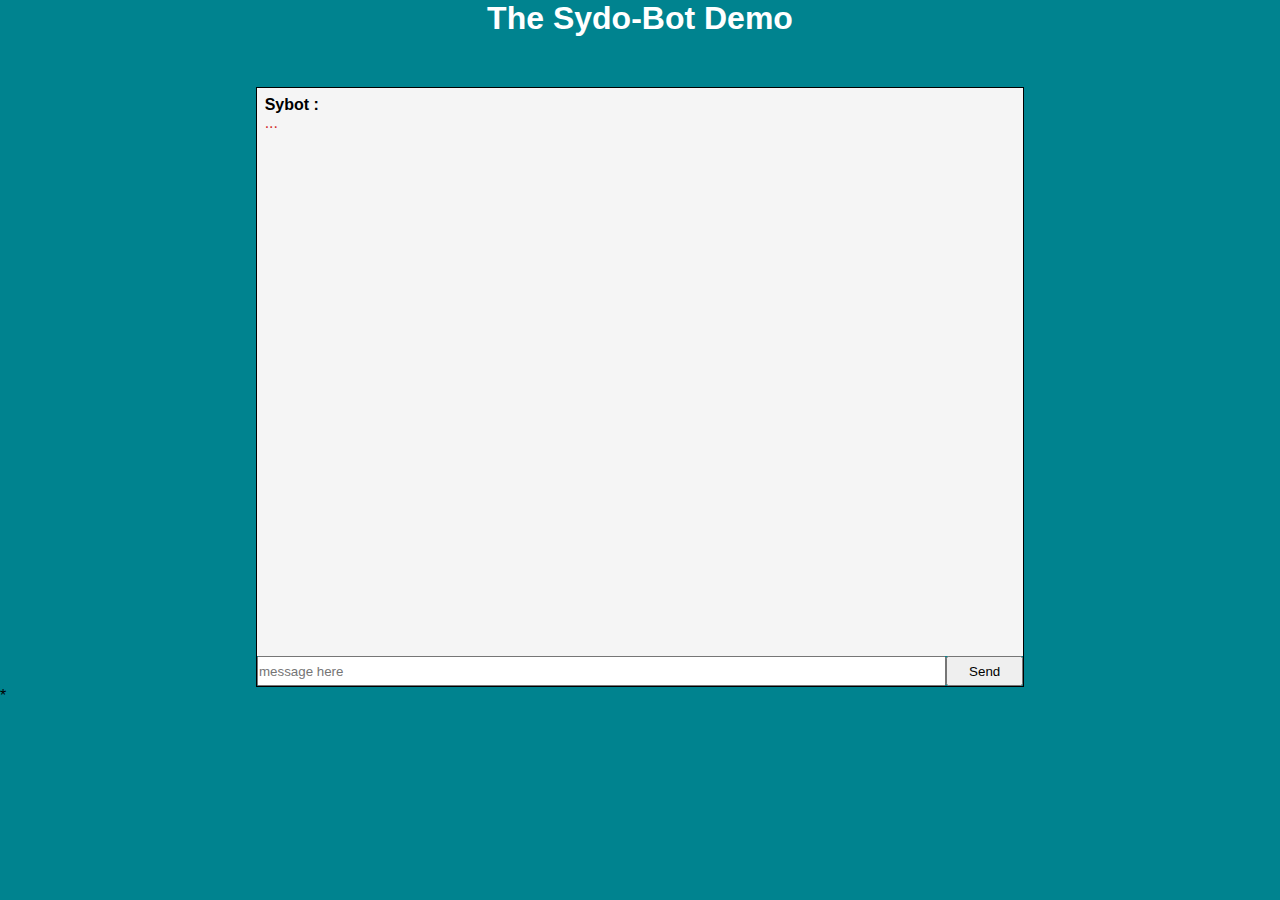
==== index.html @ d0933a2b "test" ====
<!DOCTYPE html>
<html>
    <head>
        <meta charset="UTF-8"/>
        <title>Saibot</title>
    <link rel="stylesheet" type="text/css" href="styles.css"/>
    </head>
    <body onload="init()">
        <h1 class="center">The Sydo-Bot Demo</h1>
        <div class="center" id="chatZone">
            <div id="field"></div>
            <input id="userSay" type="text" onkeypress="enter(event)" placeholder="message here"/><button  onclick="answerUser()">Send</button>
        </div>
        <script type="text/javascript" src="script.js"></script>*
        <script type="text/javascript" src="server.js"></script>
    </body>
</html>
---- styles.css ----
*{
    margin: 0;
    padding: 0;
}
html {
    box-sizing: border-box;
}
*, *:before, *:after {
    box-sizing: inherit;
}
body {
    font-family: Geneva, Arial, sans-serif;
    background-color: #00838F
}
.trans_liquid
{
    transition: all 700ms cubic-bezier(0.525, -0.580, 0.790, 1.420);
}
#chatZone
{
    width: 60%;
    height: 600px;
    margin-top: 50px;
    border: 1px solid black;
}
#field
{
    padding: 1%;
    width: 100%;
    height: 95%;
    overflow-y: scroll;
    background-color: #F5F5F5;
    text-align: left;
}
#chatZone input
{
    width: 90%;
    height: 5%
}
#chatZone button
{
    width: 10%;
    height: 5%;
}
.message
{
    text-align: left;
}
.saibot
{
    width: 100%;
    height: 5%;
}
.center
{
    margin: auto;
    text-align: center;
}
script a{
    text-align: left;
}

video
{
    width: 100%;
    border: 1px solid black;
}
.Sybot
{
    color: #d32f2f;
    border-radius: 5%;

}
span {
    font-weight: bold;
}
.User
{
    color: #283593;
}
.play
{
    display: block;
}
h1
{
    color: white;
}
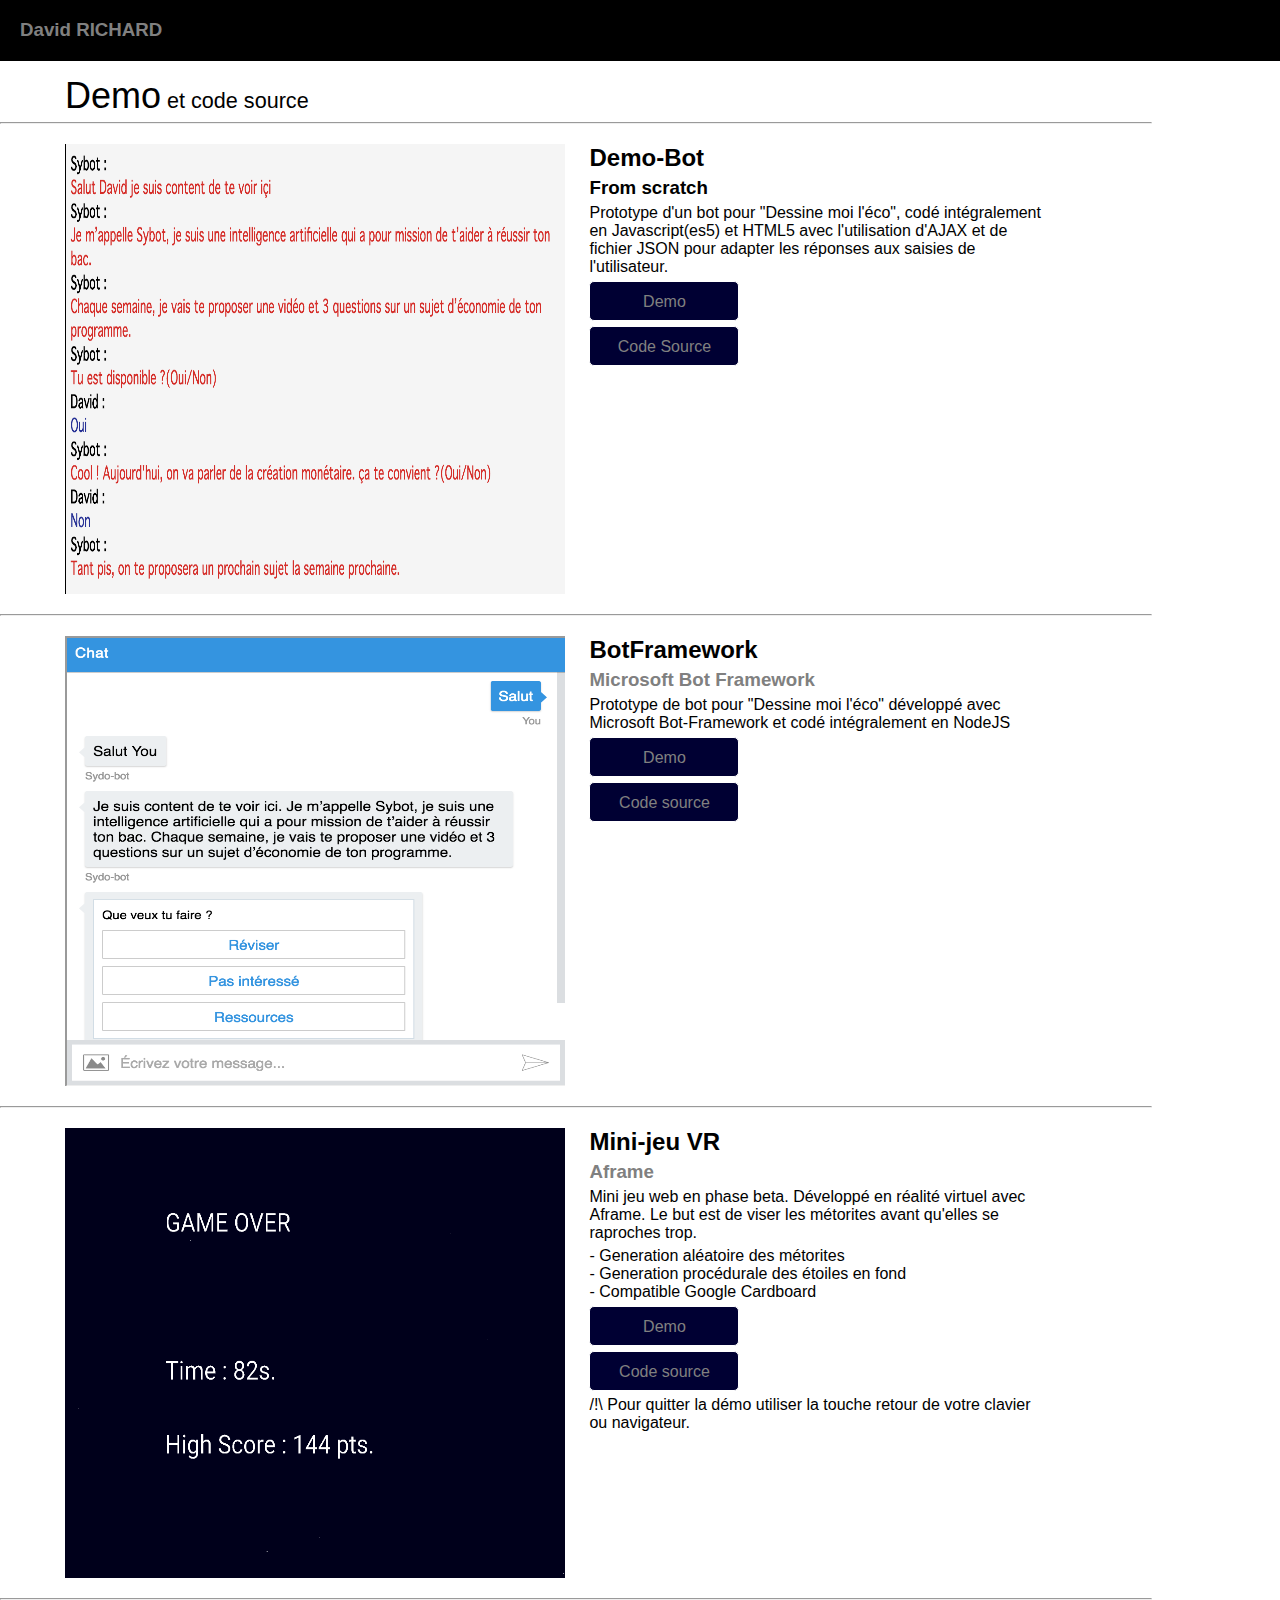
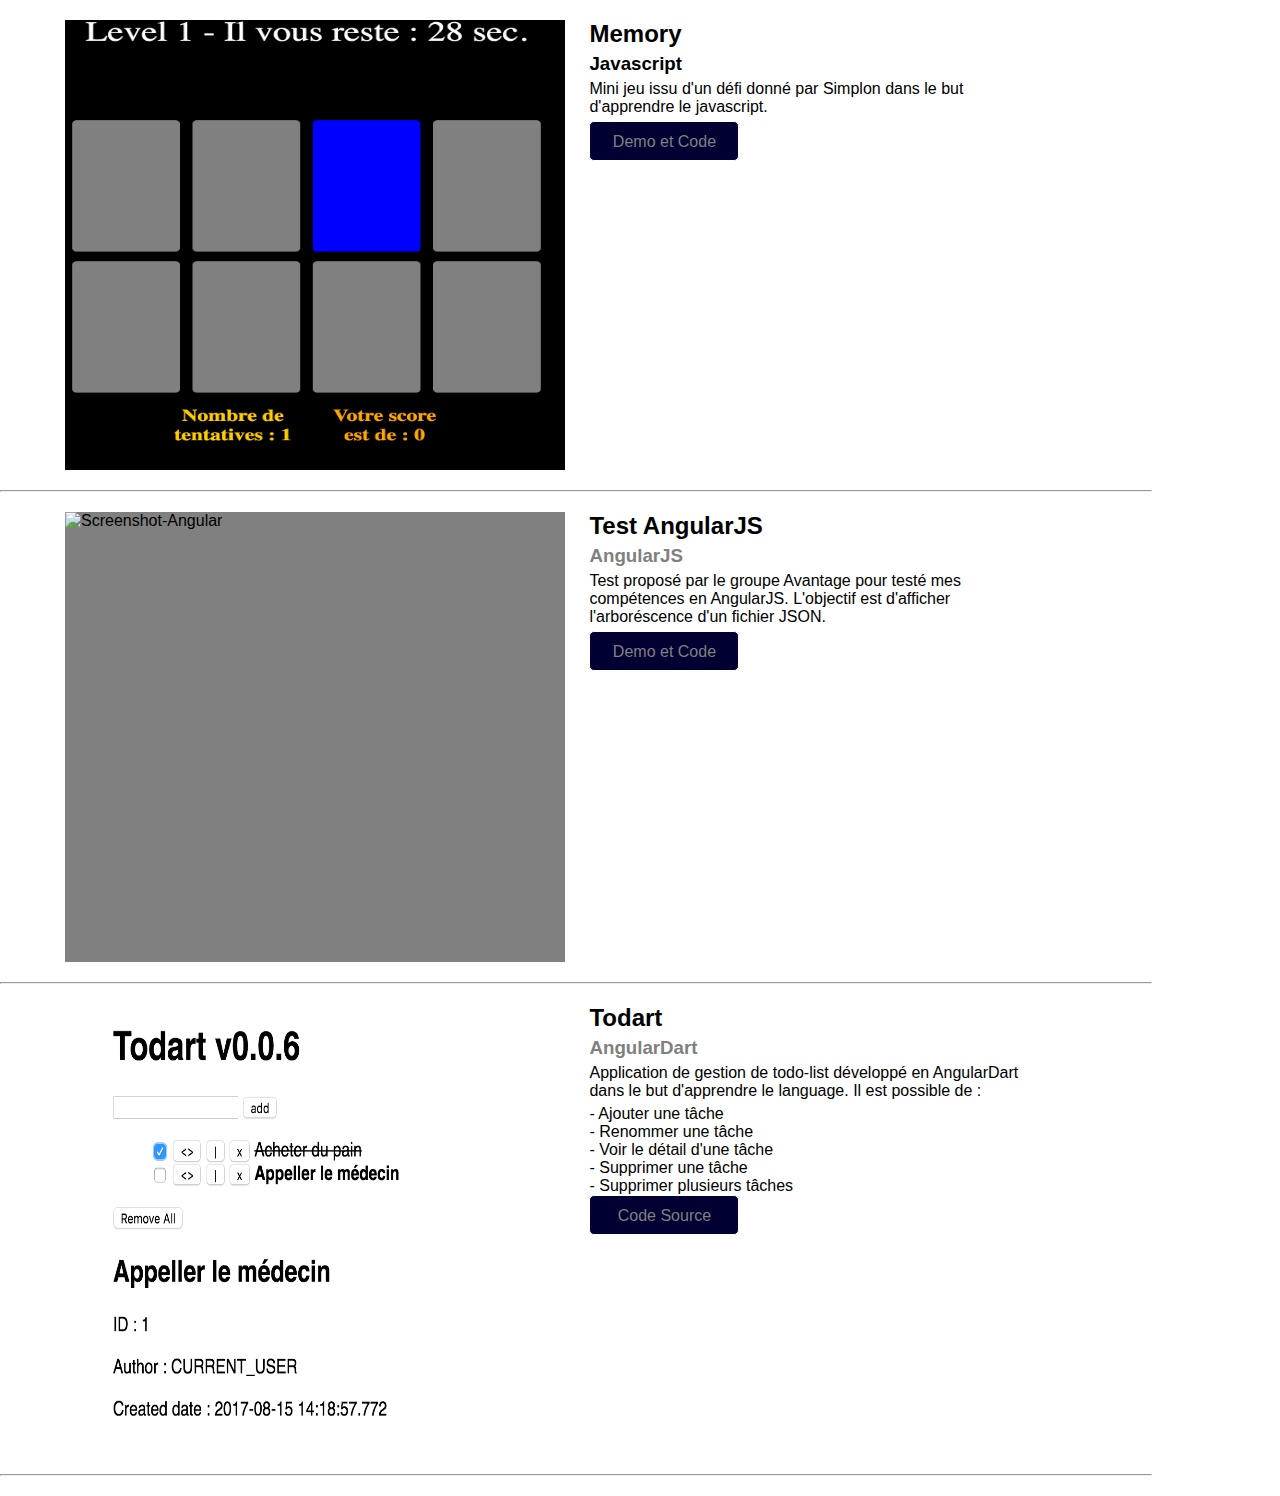
==== commit d3532ae2: "Github Page" ====
--- a/index.html
+++ b/index.html
@@ -1,17 +1,98 @@
 <!DOCTYPE html>
 <html>
-    <head>
-        <meta charset="UTF-8"/>
-        <title>Saibot</title>
-    <link rel="stylesheet" type="text/css" href="styles.css"/>
-    </head>
-    <body onload="init()">
-        <h1 class="center">The Sydo-Bot Demo</h1>
-        <div class="center" id="chatZone">
-            <div id="field"></div>
-            <input id="userSay" type="text" onkeypress="enter(event)" placeholder="message here"/><button  onclick="answerUser()">Send</button>
-        </div>
-        <script type="text/javascript" src="script.js"></script>*
-        <script type="text/javascript" src="server.js"></script>
-    </body>
+  <head>
+    <meta charset="utf-8">
+    <title>Collone</title>
+      <link href="style.css" rel="stylesheet" type="text/css"/>
+  </head>
+  <body>
+    <div id="header">
+      <ul id="nav">
+        <li><h3>David RICHARD</h3></li>
+      </ul>
+    </div>
+      <div id="container">
+      <h1>Demo<span> et code source</span></h1>
+      <hr></hr>
+      <div class="box"><img src="Assets/demoBot.png" alt="Screenshot-demoBot"/></div>
+      <div class="text">
+        <h2>Demo-Bot</h2>
+        <h3>From scratch</h3>
+        <p>Prototype d'un bot pour "Dessine moi l'éco", codé intégralement en Javascript(es5) et HTML5 avec l'utilisation d'AJAX et de fichier JSON pour adapter les réponses aux saisies de l'utilisateur.</p>
+        <div class="button"><a href="./Demo-bot/">Demo</a></div>
+        <div class="button"><a href="#">Code Source</a></div>  
+      </div>
+      <hr></hr>
+      <div class="box">
+        <img src="Assets/botFrame.png" alt="Screenshot-botFrame"/>
+      </div>
+      <div class="text">
+        <h2>BotFramework</h2>
+        <h3><a href="https://dev.botframework.com/">Microsoft Bot Framework</a></h3>
+        <p>Prototype de bot pour "Dessine moi l'éco" développé avec Microsoft Bot-Framework et codé intégralement en NodeJS</p>
+        <div class="button"><a href="./botFramework/">Demo</a></div>
+        <div class="button"><a href="#">Code source</a></div>  
+      </div>
+      <hr></hr>
+      <div class="box">
+          <img src="Assets/appVR.png" alt="Screenshot-AppVr"/>
+     </div>
+      <div class="text">
+        <h2>Mini-jeu VR</h2>
+        <h3><a href="https://aframe.io/">Aframe</a></h3>
+          <p>Mini jeu web en phase beta. Développé en réalité virtuel avec Aframe. Le but est de viser les métorites avant qu'elles se raproches trop.
+              <ul style="list-style: none">
+                <li>- Generation aléatoire des métorites</li>
+                <li>- Generation procédurale des étoiles en fond</li>
+                <li>- Compatible Google Cardboard</li>
+              </ul>
+          </p>
+        <div class="button"><a href="./AppVr/">Demo</a></div>
+        <div class="button"><a href="#">Code source</a></div>
+        <p>
+            /!\ Pour quitter la démo utiliser la touche retour de votre clavier ou navigateur.  
+        </p>
+      </div>
+      <hr></hr>
+      <div class="box">
+        <img src="Assets/memo.png" alt="Screenshot-memo"/>    
+      </div>
+      <div class="text">
+        <h2>Memory</h2>
+        <h3>Javascript</h3>
+        <p>Mini jeu issu d'un défi donné par Simplon dans le but d'apprendre le javascript.</p>
+        <div class="button"><a href="https://plnkr.co/L1NsJcMdjCAmuBwAmJeO">Demo et Code</a></div>
+      </div>
+      <hr></hr>
+      <div class="box">
+          <img src="Assets/angular.png" alt="Screenshot-Angular"/>
+      </div>
+      <div class="text">
+        <h2>Test AngularJS</h2>
+        <h3><a href="https://angularjs.org"/>AngularJS</a></h3>
+        <p>Test proposé par le groupe Avantage pour testé mes compétences en AngularJS. L'objectif est d'afficher l'arboréscence d'un fichier JSON.</p>
+        <div class="button"><a href="https://plnkr.co/TswmomLnpfi4YHS0m55P">Demo et Code</a></div>
+      </div>
+        <hr></hr>
+    <div class="box">
+          <img src="Assets/todart.png" alt="Screenshot-Todart"/>
+      </div>
+      <div class="text">
+        <h2>Todart</h2>
+        <h3><a href="https://www.dartlang.org/">AngularDart</a></h3>
+        <p>Application de gestion de todo-list développé en AngularDart dans le but d'apprendre le language.
+           Il est possible de : 
+        </p>
+          <ul style="list-style:none">
+            <li>- Ajouter une tâche</li>
+            <li>- Renommer une tâche</li>
+            <li>- Voir le détail d'une tâche</li>
+            <li>- Supprimer une tâche</li>
+            <li>- Supprimer plusieurs tâches</li>  
+        </ul>  
+        <div class="button"><a href="https://github.com/David-Rc/Todart">Code Source</a></div>
+      </div>
+        <hr></hr>    
+    </div>
+  </body>
 </html>--- a/style.css
+++ b/style.css
@@ -0,0 +1,158 @@
+ /*{
+      border: 1px dashed blue;
+    }*/
+    *{
+        margin: 0;
+        padding: 0;
+    }
+    html {
+        box-sizing: border-box;
+    }
+    *, *:before, *:after {
+        box-sizing: inherit;
+    }
+    h1 {
+        font-weight: 500;
+        font-size: 36px;
+        margin-left: 65px;
+        margin-bottom: 5px;
+    }
+    hr {
+      color: black;
+      width: 90%;
+      margin-top: 5px;
+      margin-bottom: 20px;
+    }
+    body {
+      margin: 0;
+      padding: 0;
+      font-family: helvetica, arial;
+    }
+    #header {
+      color: grey;
+      width: 100%;
+      background-color: black;
+      position:fixed;
+      padding-left: 20px;
+    }
+    span {
+      font-size: 0.6em;
+    }
+    .box {
+      margin-left: 65px;
+      margin-bottom: 15px;
+      margin-right: 20px;
+      height: 450px;
+      width: 500px;
+      background-color: grey;
+      display: inline-block;
+    }
+    img {
+      height: 450px;
+      width: 500px;
+    }
+    .text {
+      vertical-align: top;
+      display: inline-block;
+      width: 460px;
+      /*float: right;*/
+    }
+    .button a {
+      line-height: 40px;
+      text-align: center;
+      height: 40px;
+      width: 150px;
+      display: block;
+      border-radius: 5px;
+      color: grey;
+      background-color: #000033;
+      border: 1px solid white;
+      text-decoration: none;
+      margin-bottom: 5px;    
+    }
+    .button a:hover {
+      border: 1px solid white;
+      background-color: #003399;
+          
+    }
+    h3 a{
+      color: grey;
+      text-decoration: none;
+    }
+    h3 a:hover
+    {
+        color: #003399;
+    }
+ul{
+    list-style: none;
+}
+
+h2{
+    margin-bottom: 5px;
+}
+h3{
+    margin-bottom: 5px;
+}
+p{
+    margin-bottom: 5px;
+}
+    li a {
+      color: grey;
+      text-decoration: none;
+    }
+    a:hover {
+      text-decoration: none;
+      color: white;
+      cursor: pointer;    
+    }
+    a:visited: {
+      text-decoration: none;
+      color: grey;
+    }
+    #container {
+      padding-top: 75px;
+      position: static;
+    }
+    #nav {
+  	padding: 0; margin: 0;
+    line-height: 60px;
+    }
+    #nav li {
+  	display: inline;
+  	list-style: none;
+    }
+    #nav h3 {
+    display: inline;
+    list-style: none;
+    }
+    #nav a {
+  	display:inline-block;
+  	margin: 0 20px;
+    }
+    #pages {
+      text-align: center;
+      display: inline-block;
+      list-style: none;
+      box-sizing: border-box;
+    }
+    #pages li {
+      text-align: center;
+      display: inline-block;
+      list-style: none;
+    }
+    #pages a {
+      color: blue;
+      display: inline-block;
+      text-align: center;
+      list-style: none;
+      margin: 0 10px;
+    }
+    #pages a:hover {
+      font-weight: bold;
+    }
+    #center {
+      text-align: center;
+    }
+    #row {
+      margin-left: 65px;
+    }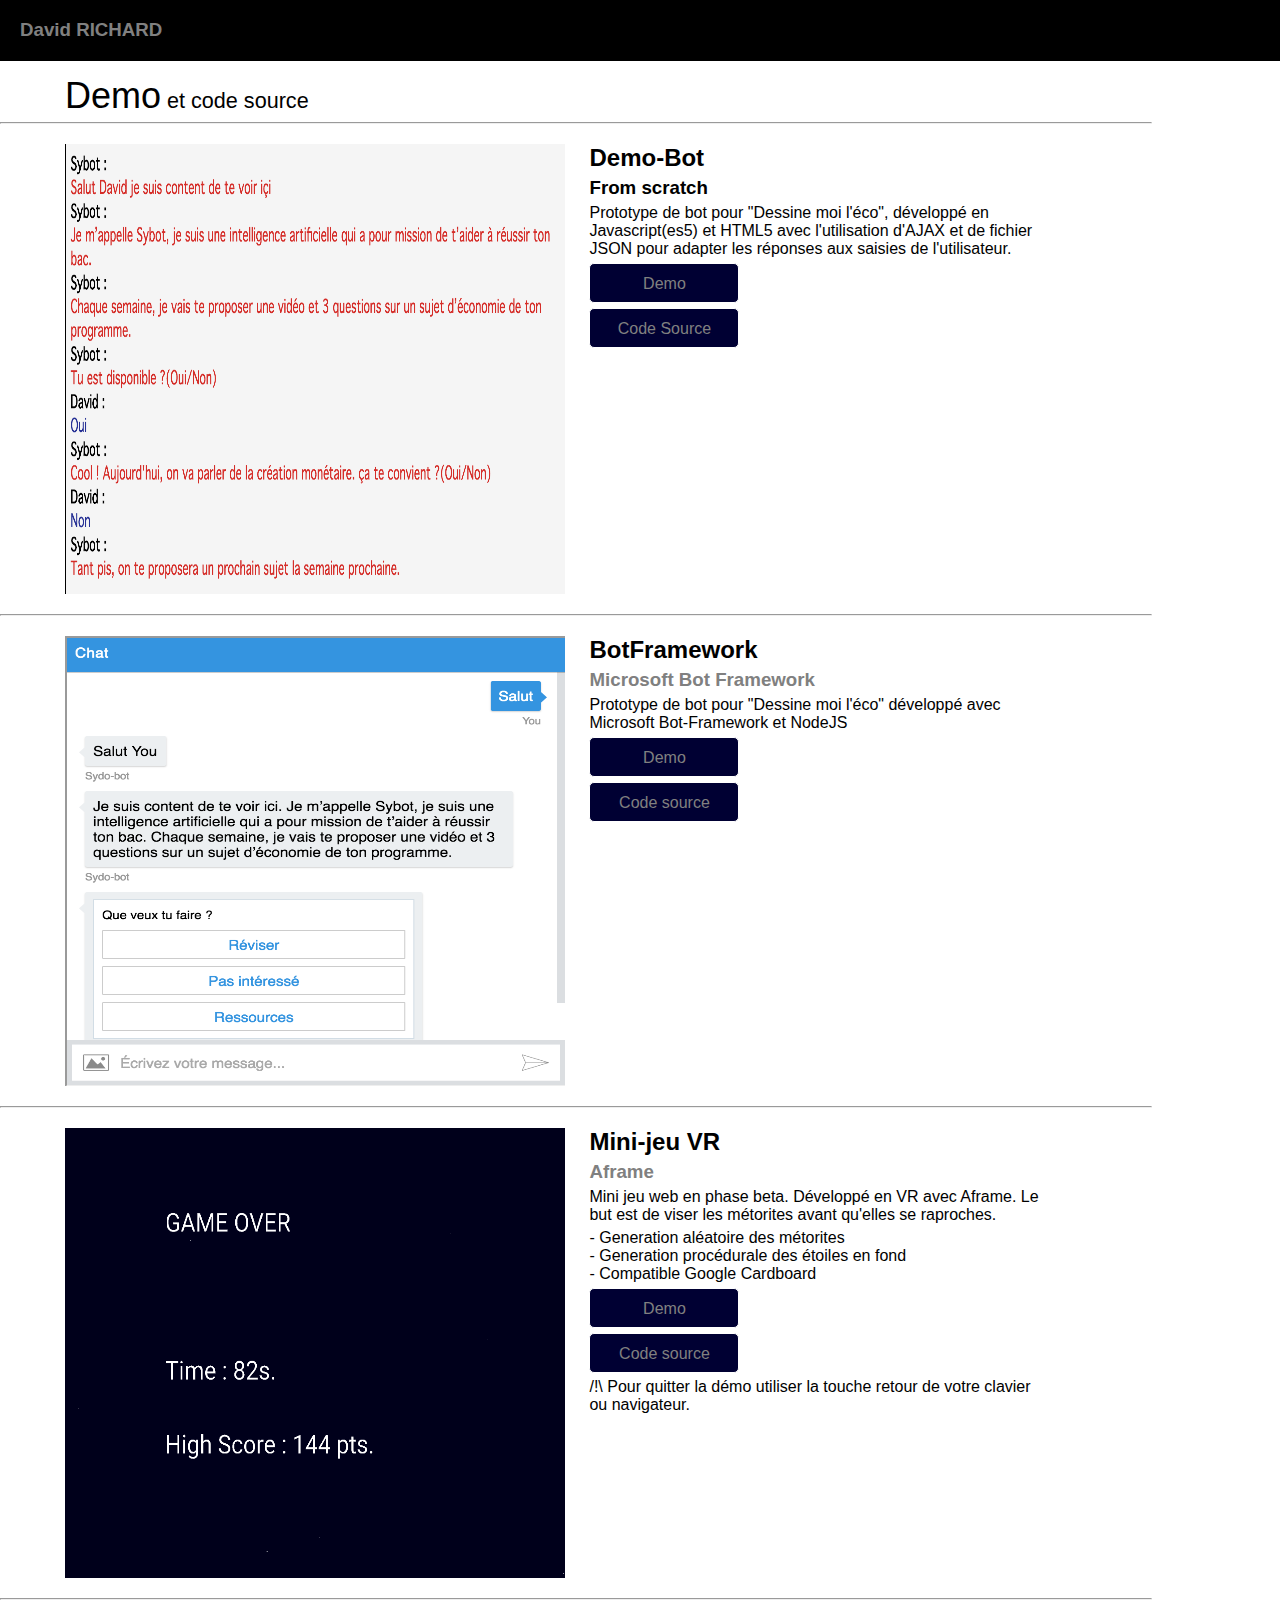
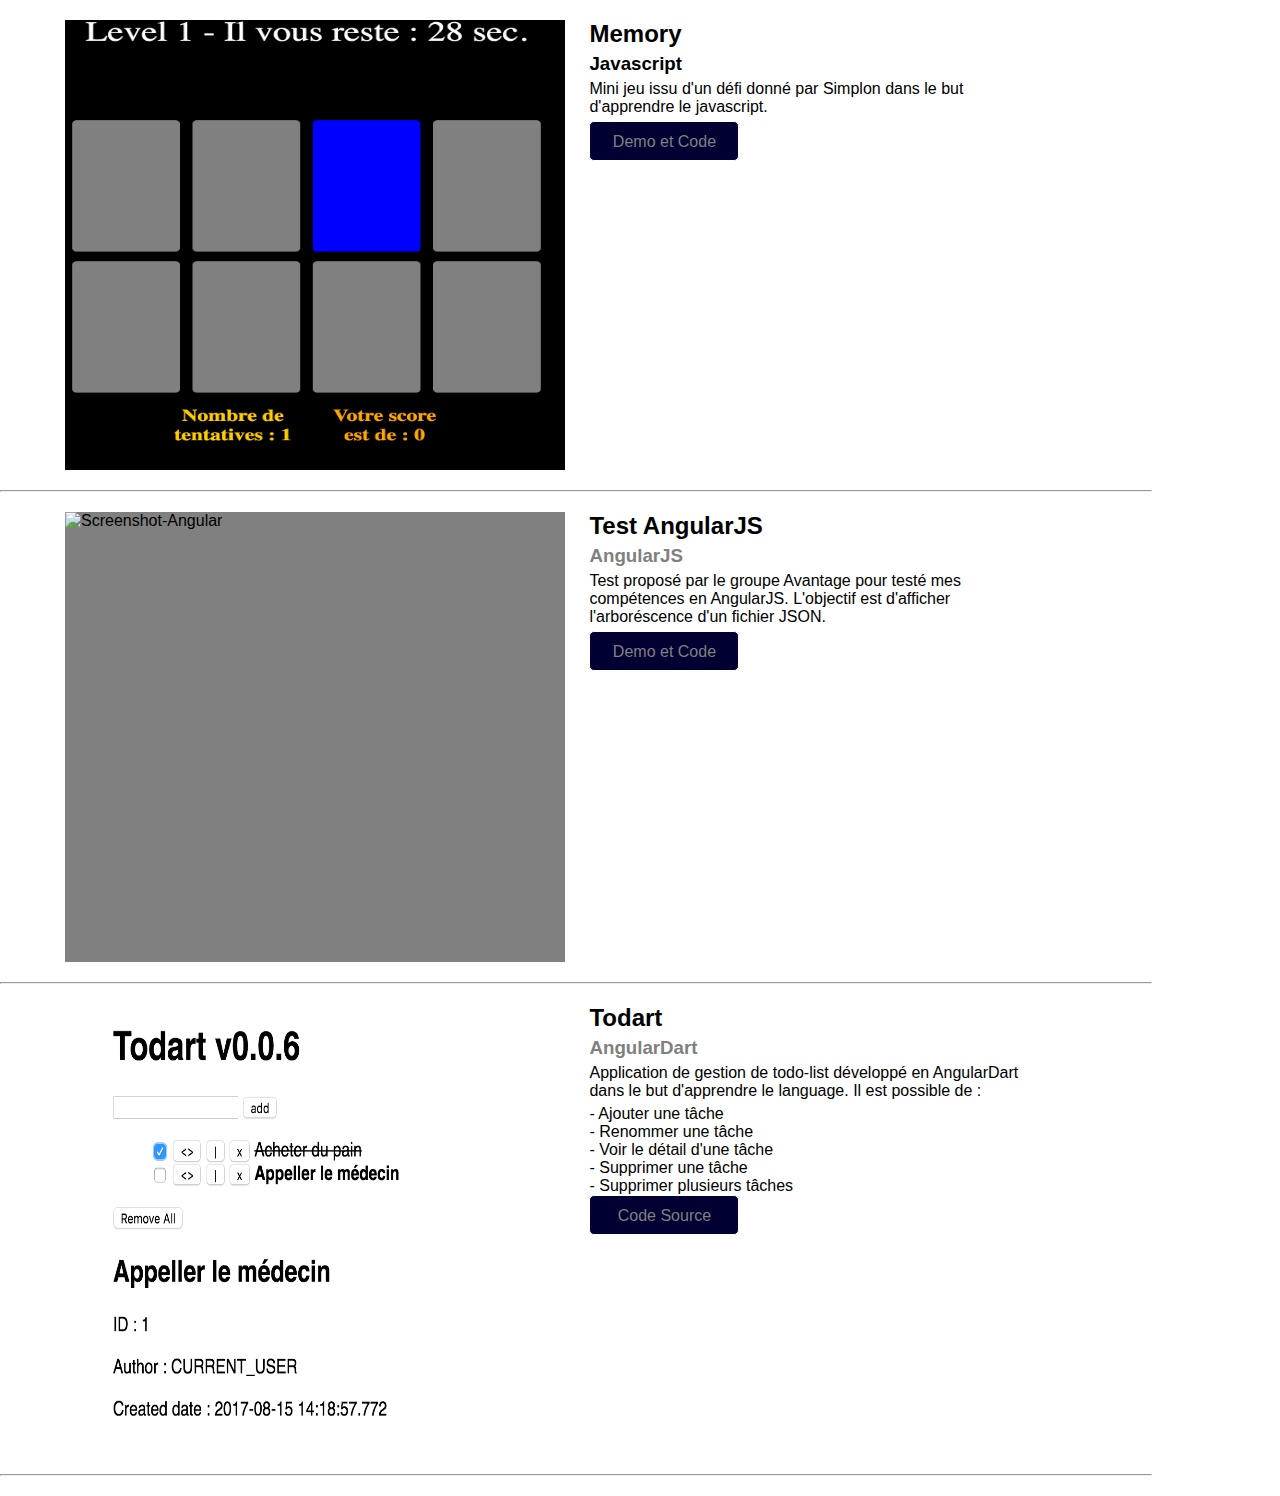
==== commit 7e4abeb8: "Correction" ====
--- a/index.html
+++ b/index.html
@@ -18,9 +18,9 @@
       <div class="text">
         <h2>Demo-Bot</h2>
         <h3>From scratch</h3>
-        <p>Prototype d'un bot pour "Dessine moi l'éco", codé intégralement en Javascript(es5) et HTML5 avec l'utilisation d'AJAX et de fichier JSON pour adapter les réponses aux saisies de l'utilisateur.</p>
+        <p>Prototype de bot pour "Dessine moi l'éco", développé en Javascript(es5) et HTML5 avec l'utilisation d'AJAX et de fichier JSON pour adapter les réponses aux saisies de l'utilisateur.</p>
         <div class="button"><a href="./Demo-bot/">Demo</a></div>
-        <div class="button"><a href="#">Code Source</a></div>  
+        <div class="button"><a href="https://github.com/David-Rc/David-Rc.github.io/blob/master/Demo-bot/script.js">Code Source</a></div>  
       </div>
       <hr></hr>
       <div class="box">
@@ -29,9 +29,9 @@
       <div class="text">
         <h2>BotFramework</h2>
         <h3><a href="https://dev.botframework.com/">Microsoft Bot Framework</a></h3>
-        <p>Prototype de bot pour "Dessine moi l'éco" développé avec Microsoft Bot-Framework et codé intégralement en NodeJS</p>
+        <p>Prototype de bot pour "Dessine moi l'éco" développé avec Microsoft Bot-Framework et NodeJS</p>
         <div class="button"><a href="./botFramework/">Demo</a></div>
-        <div class="button"><a href="#">Code source</a></div>  
+        <div class="button"><a href="https://github.com/David-Rc/David-Rc.github.io/tree/master/botFramework/bot.js">Code source</a></div>  
       </div>
       <hr></hr>
       <div class="box">
@@ -40,7 +40,7 @@
       <div class="text">
         <h2>Mini-jeu VR</h2>
         <h3><a href="https://aframe.io/">Aframe</a></h3>
-          <p>Mini jeu web en phase beta. Développé en réalité virtuel avec Aframe. Le but est de viser les métorites avant qu'elles se raproches trop.
+          <p>Mini jeu web en phase beta. Développé en VR avec Aframe. Le but est de viser les métorites avant qu'elles se raproches.
               <ul style="list-style: none">
                 <li>- Generation aléatoire des métorites</li>
                 <li>- Generation procédurale des étoiles en fond</li>
@@ -48,7 +48,7 @@
               </ul>
           </p>
         <div class="button"><a href="./AppVr/">Demo</a></div>
-        <div class="button"><a href="#">Code source</a></div>
+        <div class="button"><a href="https://github.com/David-Rc/David-Rc.github.io/tree/master/AppVr">Code source</a></div>
         <p>
             /!\ Pour quitter la démo utiliser la touche retour de votre clavier ou navigateur.  
         </p>
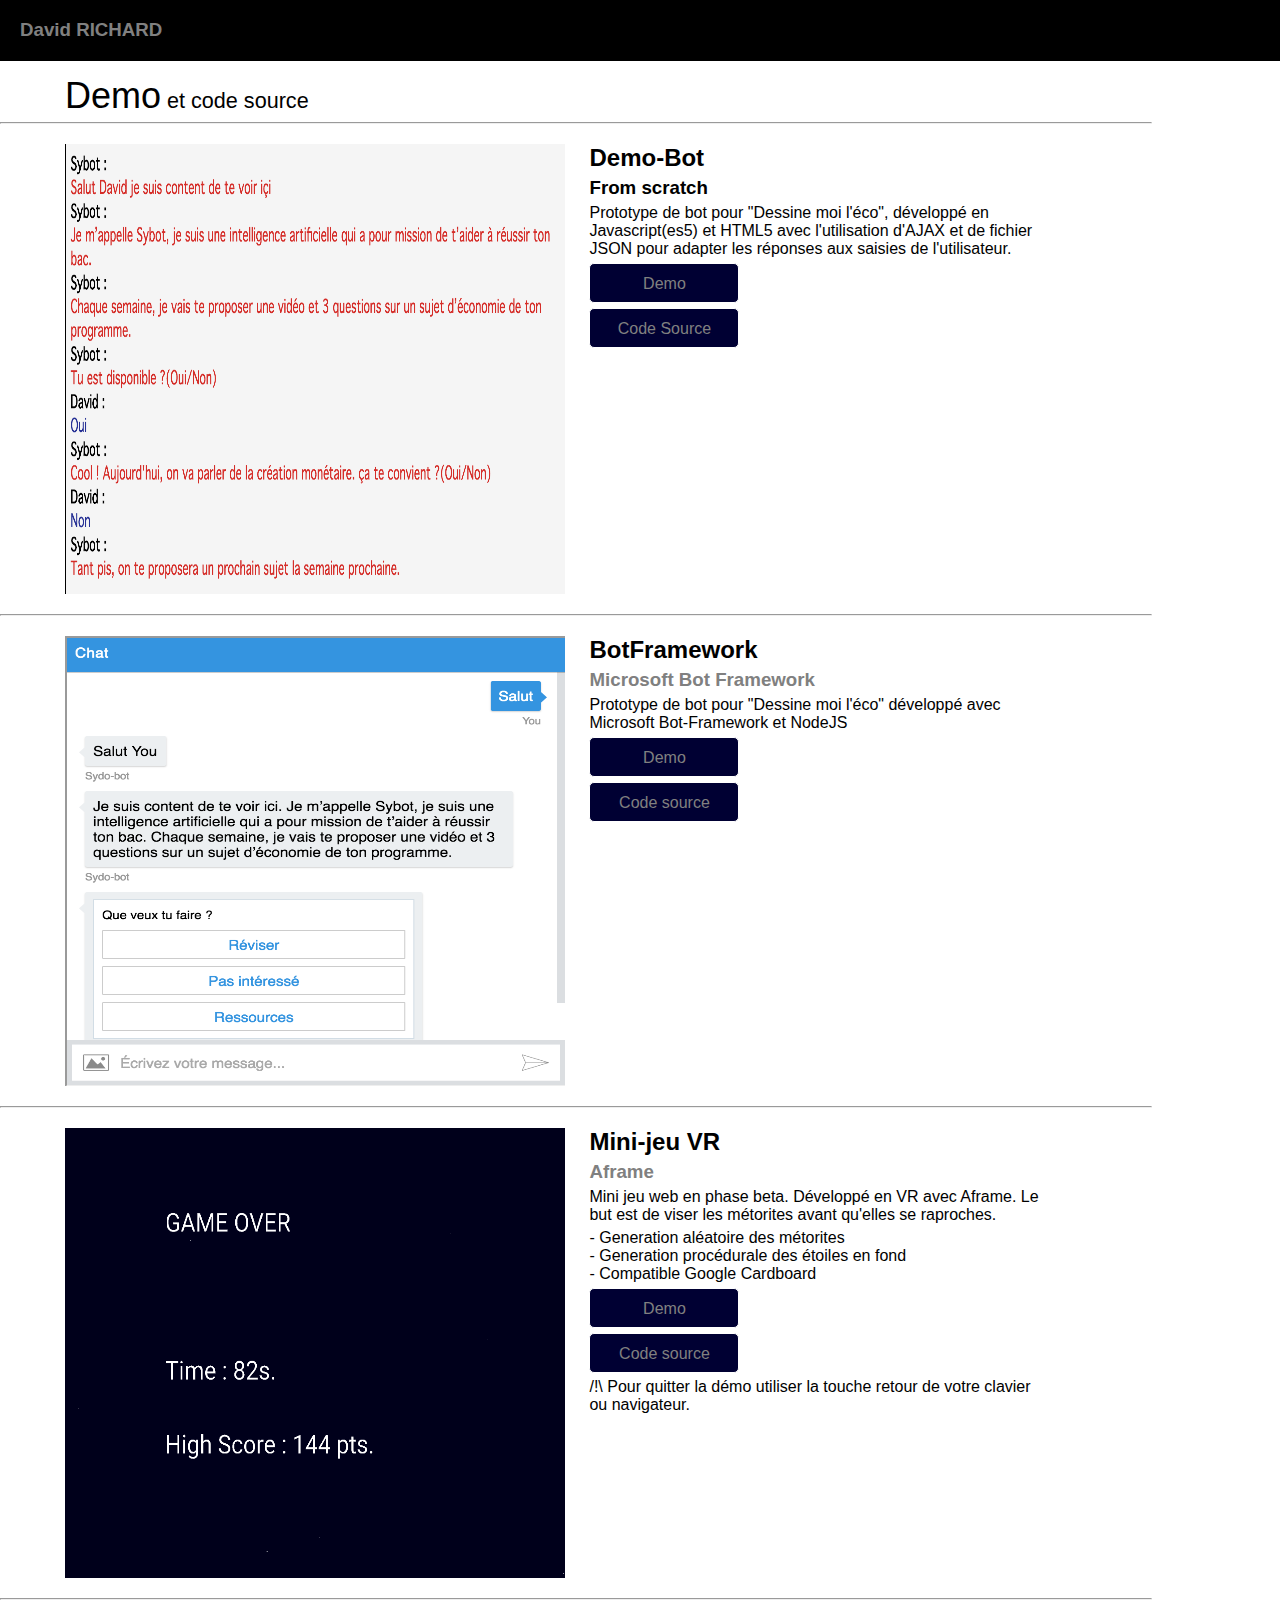
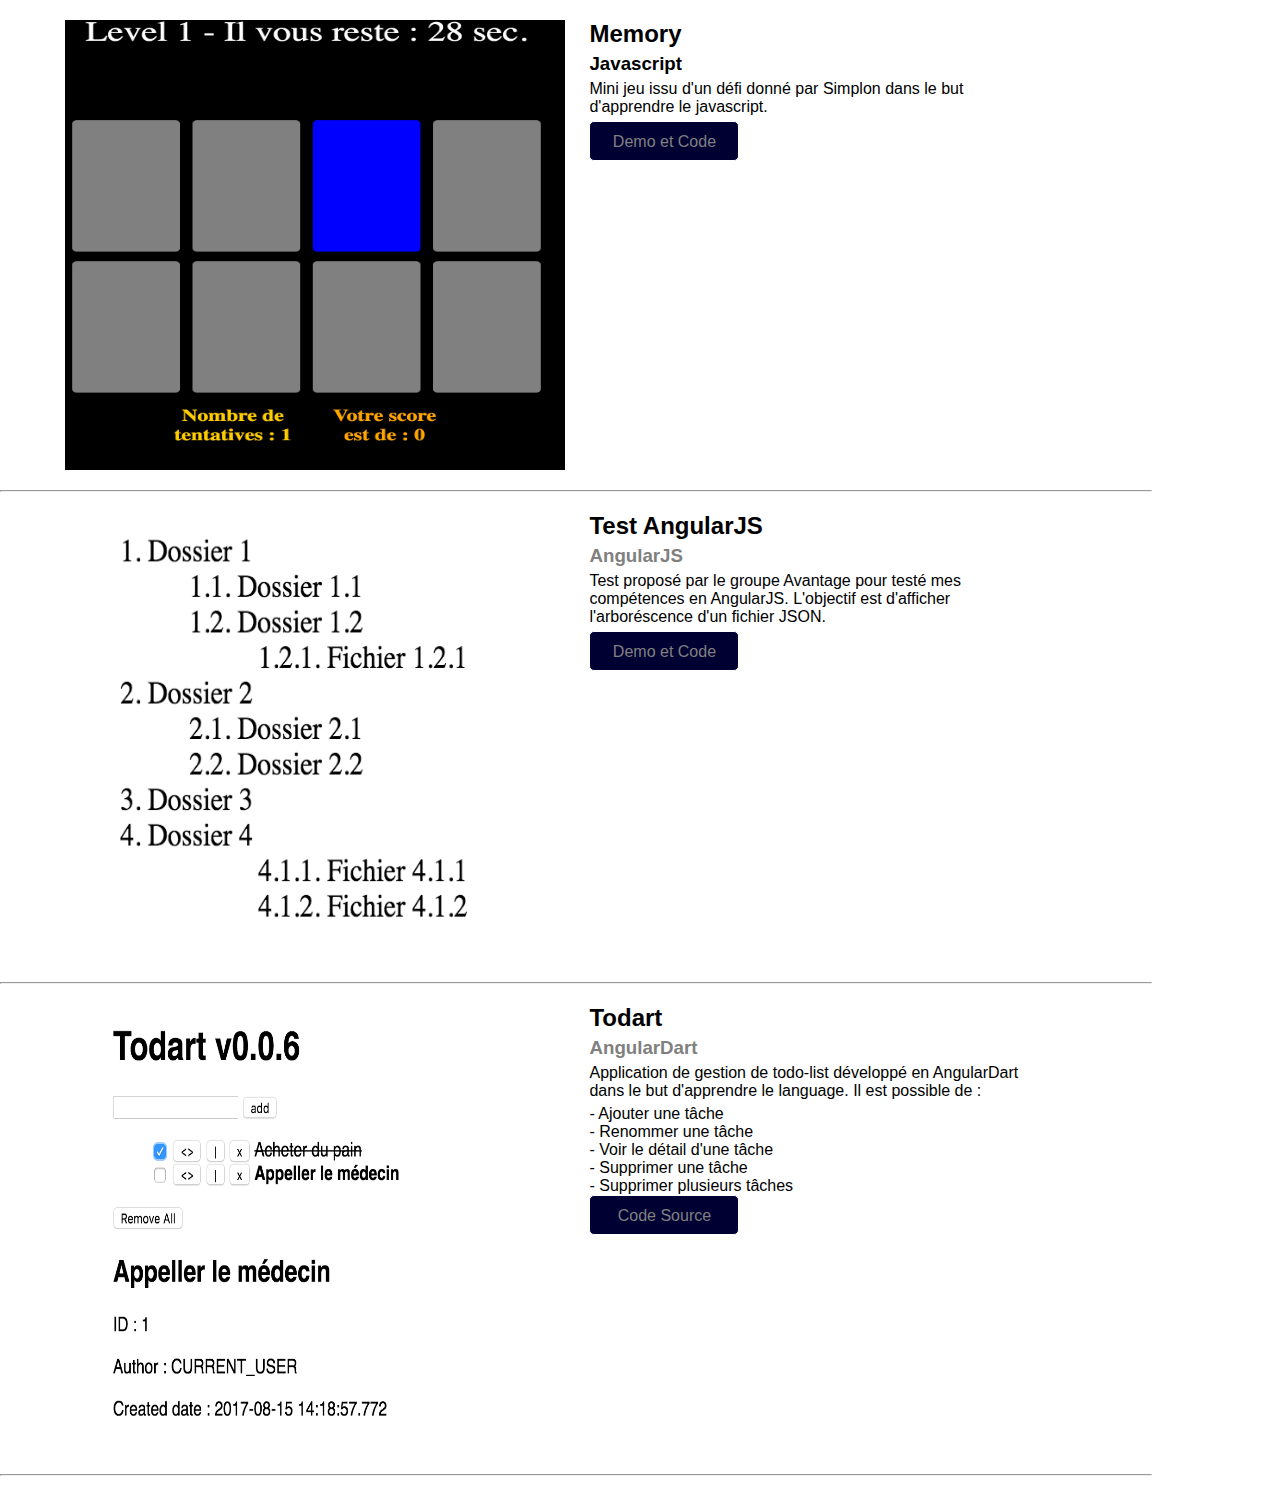
==== commit b11bd914: "Fix bug" ====
--- a/index.html
+++ b/index.html
@@ -65,7 +65,7 @@
       </div>
       <hr></hr>
       <div class="box">
-          <img src="Assets/angular.png" alt="Screenshot-Angular"/>
+          <img src="Assets/Angular.png" alt="Screenshot-Angular"/>
       </div>
       <div class="text">
         <h2>Test AngularJS</h2>
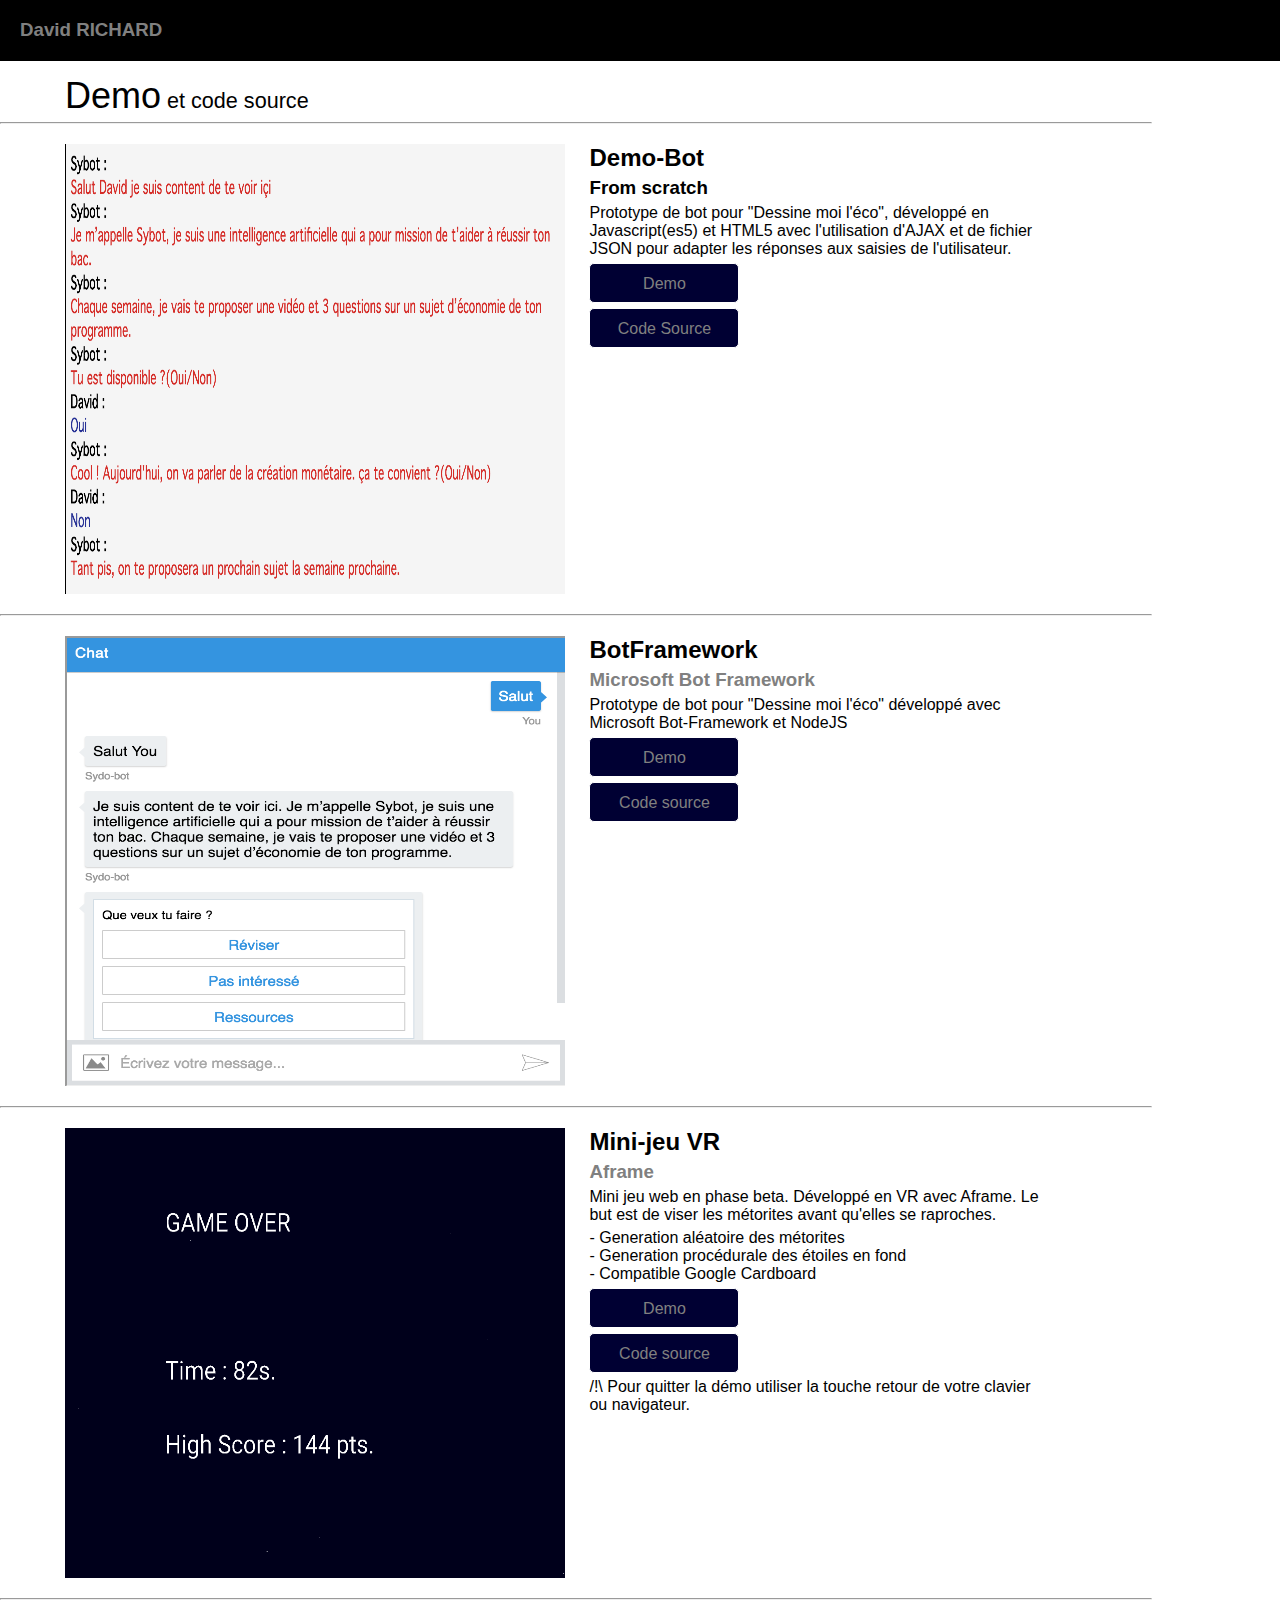
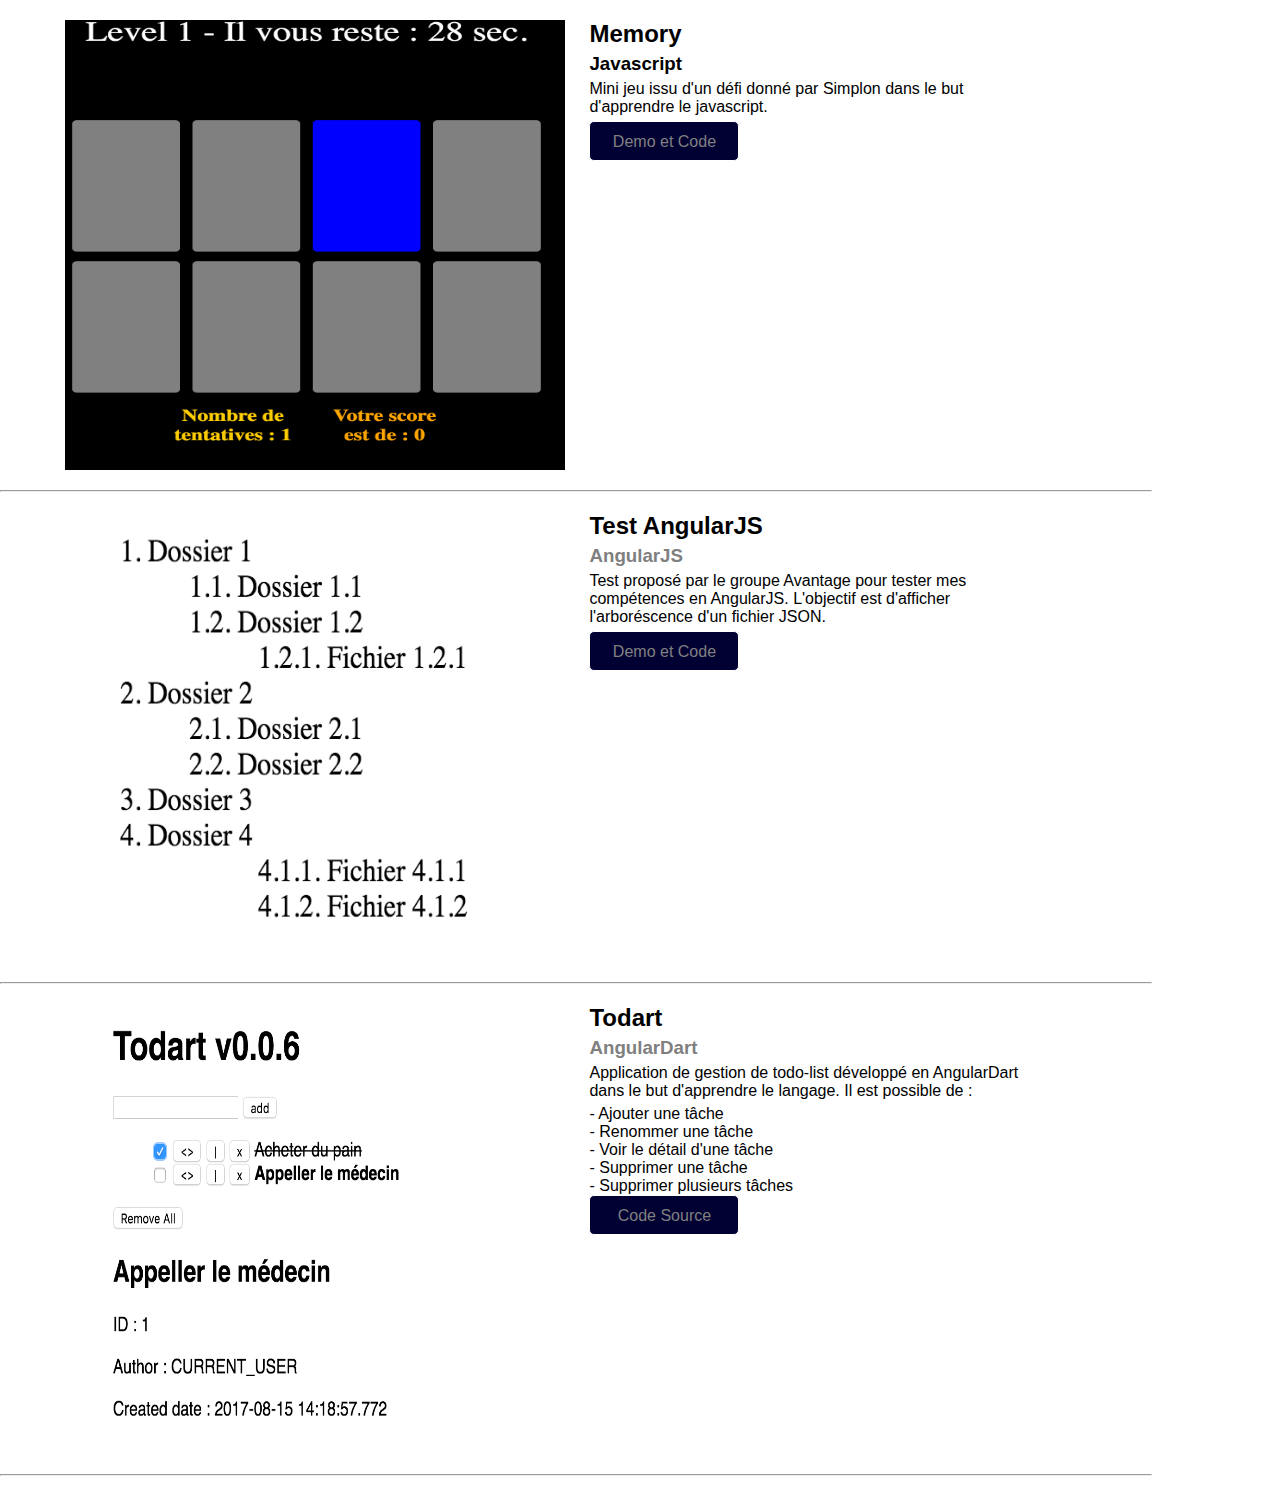
==== commit 09aae772: "correction" ====
--- a/index.html
+++ b/index.html
@@ -70,7 +70,7 @@
       <div class="text">
         <h2>Test AngularJS</h2>
         <h3><a href="https://angularjs.org"/>AngularJS</a></h3>
-        <p>Test proposé par le groupe Avantage pour testé mes compétences en AngularJS. L'objectif est d'afficher l'arboréscence d'un fichier JSON.</p>
+        <p>Test proposé par le groupe Avantage pour tester mes compétences en AngularJS. L'objectif est d'afficher l'arboréscence d'un fichier JSON.</p>
         <div class="button"><a href="https://plnkr.co/TswmomLnpfi4YHS0m55P">Demo et Code</a></div>
       </div>
         <hr></hr>
@@ -80,7 +80,7 @@
       <div class="text">
         <h2>Todart</h2>
         <h3><a href="https://www.dartlang.org/">AngularDart</a></h3>
-        <p>Application de gestion de todo-list développé en AngularDart dans le but d'apprendre le language.
+        <p>Application de gestion de todo-list développé en AngularDart dans le but d'apprendre le langage.
            Il est possible de : 
         </p>
           <ul style="list-style:none">
